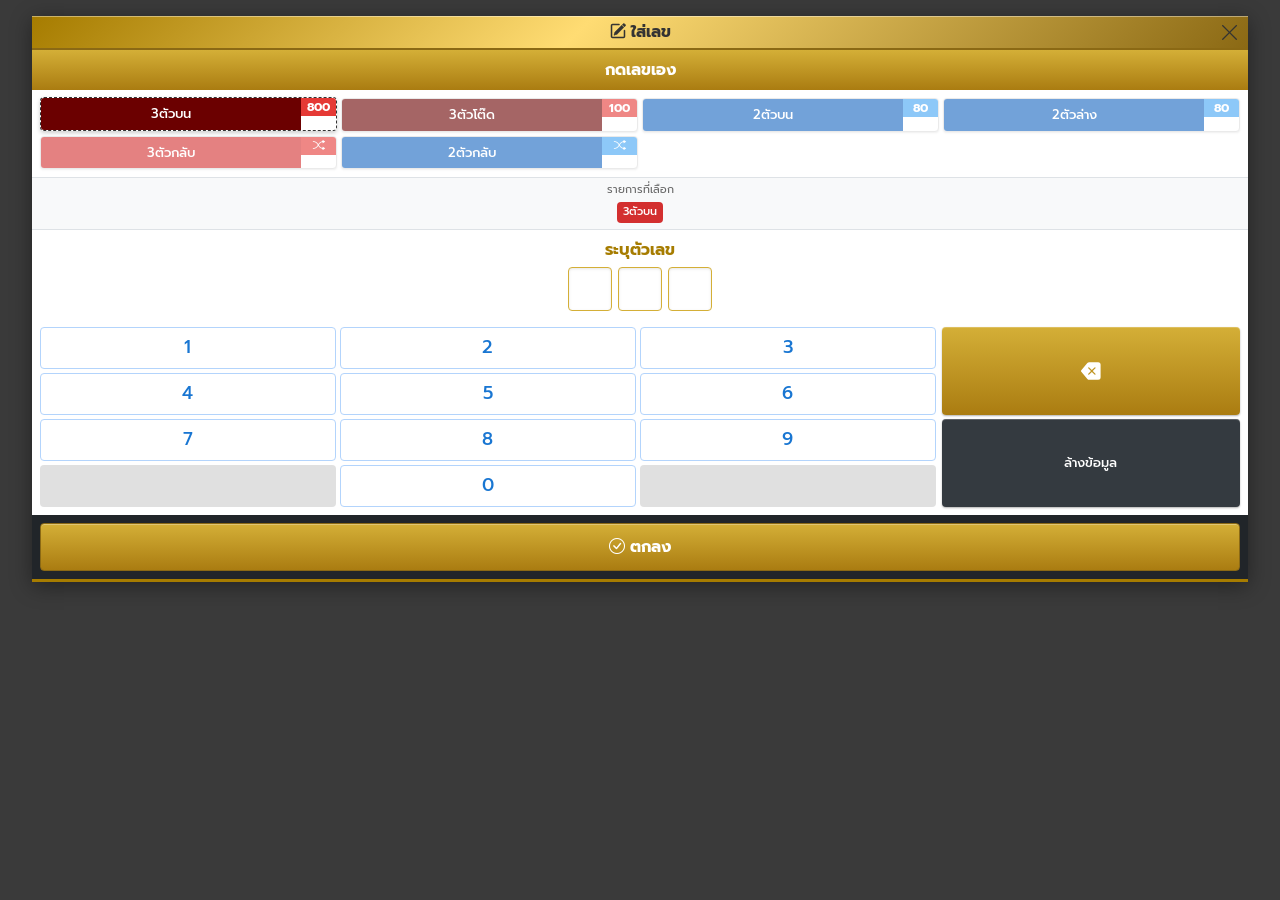
==== add.html @ a5f33540 "เพิ่มบวกเเบบเร็ว" ====
<!DOCTYPE html>
<html lang="th">

<head>
  <meta charset="UTF-8">
  <meta name="viewport" content="width=device-width, initial-scale=1.0">
  <title>เพิ่มรายการ</title>
  <link href="https://fonts.googleapis.com/css2?family=Prompt:wght@400;500;600;700&display=swap" rel="stylesheet">
  <link href="https://cdn.jsdelivr.net/npm/bootstrap@5.3.3/dist/css/bootstrap.min.css" rel="stylesheet">
  <link rel="stylesheet" href="https://cdn.jsdelivr.net/npm/bootstrap-icons/font/bootstrap-icons.css">
  <link rel="stylesheet" href="style.css">
</head>

<body>
  <div class="container-custom mx-auto">
    <!-- Header Bar -->
    <div class="header-bar d-flex align-items-center justify-content-center position-relative px-2 py-1">
      <span class="fw-bold" style="font-size: 16px;"><i class="bi bi-pencil-square" style="-webkit-text-stroke: 0.5px;"></i> ใส่เลข</span>
      <a href="index.html" class="position-absolute end-0 me-2" style="color: #333; text-decoration: none; font-size: 20px;" aria-label="กลับหน้าหลัก">
        <i class="bi bi-x-lg"></i>
      </a>
    </div>

    <!-- Add Panel (always visible on this page) -->
    <div class="add-panel" style="background: #fff;">
      
      <!-- Top Tabs -->
      <div class="d-flex">
        <div class="flex-grow-1 text-center py-2 fw-bold" style="background: linear-gradient(180deg, #d4af37 0%, #aa7c11 100%); color: #fff;">กดเลขเอง</div>
      </div>

      <!-- Bet Type Selector (Grid) -->
      <div class="bet-type-grid p-2">
        <button class="bet-btn active" data-type="three_top" onclick="toggleBetType('three_top')">
          <div class="btn-name bg-darkred">3ตัวบน</div><div class="btn-val bg-lightred">800</div>
        </button>
        <button class="bet-btn" data-type="three_tod" onclick="toggleBetType('three_tod')">
          <div class="btn-name bg-darkred">3ตัวโต๊ด</div><div class="btn-val bg-lightred">100</div>
        </button>
        <button class="bet-btn" data-type="two_top" onclick="toggleBetType('two_top')">
          <div class="btn-name bg-blue">2ตัวบน</div><div class="btn-val bg-lightblue">80</div>
        </button>
        <button class="bet-btn" data-type="two_bot" onclick="toggleBetType('two_bot')">
          <div class="btn-name bg-blue">2ตัวล่าง</div><div class="btn-val bg-lightblue">80</div>
        </button>
        <button class="bet-btn reverse" data-type="three_reverse" onclick="toggleBetType('three_reverse')">
          <div class="btn-name bg-red">3ตัวกลับ</div><div class="btn-val bg-lightred"><i class="bi bi-shuffle"></i></div>
        </button>
        <button class="bet-btn reverse" data-type="two_reverse" onclick="toggleBetType('two_reverse')">
          <div class="btn-name bg-blue">2ตัวกลับ</div><div class="btn-val bg-lightblue"><i class="bi bi-shuffle"></i></div>
        </button>
      </div>

      <!-- Selected Tags -->
      <div class="text-center py-1 bg-light border-top border-bottom">
        <div style="font-size: 11px; color: #666; margin-bottom: 2px;">รายการที่เลือก</div>
        <div class="selected-tags-bar justify-content-center" id="selectedTags"></div>
      </div>

      <!-- Number Input Boxes -->
      <div class="text-center py-2 bg-white">
        <div style="color: #a67c00; font-size: 16px; font-weight: bold; margin-bottom: 5px;">ระบุตัวเลข</div>
        <div class="number-boxes" id="numberBoxes">
          <div class="num-box"></div>
          <div class="num-box"></div>
          <div class="num-box"></div>
        </div>
        <input type="hidden" id="inputNumber">
      </div>

      <div class="reverse-preview mx-2" id="reversePreview" style="display:none;"></div>

      <!-- Numpad -->
      <div class="numpad-wrapper p-2 bg-white">
        <div class="numpad-grid">
          <button class="num-btn" onclick="numpadPress('1')">1</button>
          <button class="num-btn" onclick="numpadPress('2')">2</button>
          <button class="num-btn" onclick="numpadPress('3')">3</button>
          <button class="num-btn" onclick="numpadPress('4')">4</button>
          <button class="num-btn" onclick="numpadPress('5')">5</button>
          <button class="num-btn" onclick="numpadPress('6')">6</button>
          <button class="num-btn" onclick="numpadPress('7')">7</button>
          <button class="num-btn" onclick="numpadPress('8')">8</button>
          <button class="num-btn" onclick="numpadPress('9')">9</button>
          <button class="num-btn empty" disabled></button>
          <button class="num-btn" onclick="numpadPress('0')">0</button>
          <button class="num-btn empty" disabled></button>
        </div>
        <div class="numpad-actions">
          <button class="action-btn btn-backspace" onclick="numpadDelete()">
            <svg xmlns="http://www.w3.org/2000/svg" width="20" height="20" fill="currentColor" class="bi bi-backspace-fill" viewBox="0 0 16 16">
              <path d="M15.683 3a2 2 0 0 0-2-2h-7.08a2 2 0 0 0-1.519.698L.241 7.35a1 1 0 0 0 0 1.302l4.843 5.65A2 2 0 0 0 6.603 15h7.08a2 2 0 0 0 2-2zM5.829 5.854a.5.5 0 1 1 .707-.708l2.147 2.147 2.146-2.147a.5.5 0 1 1 .707.708L9.39 8l2.146 2.146a.5.5 0 0 1-.707.708L8.683 8.707l-2.147 2.147a.5.5 0 0 1-.707-.708L7.976 8z"/>
            </svg>
          </button>
          <button class="action-btn btn-clear" onclick="numpadClearAll()">ล้างข้อมูล</button>
        </div>
      </div>

      <!-- Submit Button -->
      <div class="p-2 bg-dark">
        <input type="hidden" id="inputRate" value="">
        <button class="btn-gold-action w-100" onclick="addEntry()" style="height: 48px; padding: 0; font-size: 16px;">
          <i class="bi bi-check-circle"></i> ตกลง
        </button>
      </div>

    </div>
  </div>

  <script src="https://cdn.jsdelivr.net/npm/bootstrap@5.3.3/dist/js/bootstrap.bundle.min.js"></script>
  <script src="add.js"></script>
</body>

</html>
---- style.css ----
/* === Base === */
body {
  font-family: 'Prompt', sans-serif;
  background: #3a3a3a;
  min-height: 100vh;
  padding: 16px 0;
  font-size: 16px;
}

.container-custom {
  max-width: 1600px;
  width: 95%;
  margin: 0 auto;
  background: #4a4a4a;
  box-shadow: 0 4px 20px rgba(0, 0, 0, .4);
  overflow: hidden;
}

/* === Header Bar === */
.header-bar {
  background: linear-gradient(135deg, #a67c00 0%, #ffdc73 45%, #8b6914 100%);
  border-bottom: 2px solid #8b6914;
  font-size: 16px;
  color: #333;
  min-height: auto;
  box-shadow: inset 0 1px 0 rgba(255, 255, 255, 0.4);
}

/* === Add Panel (Full Page) === */
.add-panel {
  border-bottom: 3px solid #a67c00;
}

/* === Bet Type Selector (Grid) === */
.bet-type-grid {
  display: grid;
  grid-template-columns: repeat(4, 1fr);
  gap: 4px;
}

.bet-btn {
  display: flex;
  padding: 0;
  border: 1px solid lab(88.12% 0 -0.01);
  border-radius: 4px;
  overflow: hidden;
  color: white;
  font-family: 'Prompt', sans-serif;
  font-size: 13px;
  cursor: pointer;
  background: white;
  opacity: 0.6;
  transition: all 0.2s;
  box-shadow: 0 1px 2px rgba(0,0,0,0.1);
}

.bet-btn.active {
  opacity: 1;
  border: 1px dashed #333;
  transform: translateY(-1px);
  box-shadow: 0 2px 4px rgba(0,0,0,0.2);
}

.bet-btn .btn-name {
  flex: 1;
  padding: 6px 2px;
  text-align: center;
  font-weight: 500;
}

.bet-btn .btn-val {
  width: 35px;
  display: flex;
  align-items: center;
  justify-content: center;
  font-size: 12px;
  font-weight: 700;
}

.bg-darkred { background: #6b0000; }
.bg-lightred { background: #e53935; }
.bg-red { background: #d32f2f; }
.bg-blue { background: #1565c0; }
.bg-lightblue { background: #42a5f5; color: #fff; }

/* === Selected Tags Bar === */
.selected-tags-bar {
  display: flex;
  flex-wrap: wrap;
  gap: 4px;
  min-height: 24px;
  align-items: center;
}

.selected-tag {
  display: inline-flex;
  align-items: center;
  padding: 2px 6px;
  color: #fff;
  font-family: 'Prompt', sans-serif;
  font-size: 11px;
  font-weight: 500;
  border-radius: 4px;
}

/* === Number Input Boxes === */
.number-boxes {
  display: flex;
  justify-content: center;
  gap: 6px;
}

.num-box {
  width: 44px;
  height: 44px;
  border: 1px solid #d4af37;
  border-radius: 4px;
  display: flex;
  align-items: center;
  justify-content: center;
  font-size: 24px;
  font-weight: bold;
  color: #333;
  background: white;
  box-shadow: inset 0 1px 3px rgba(0,0,0,0.1);
}

/* === Numpad === */
.numpad-wrapper {
  display: flex;
  gap: 6px;
}

.numpad-grid {
  flex: 3;
  display: grid;
  grid-template-columns: repeat(3, 1fr);
  grid-template-rows: repeat(4, 42px);
  gap: 4px;
}

.num-btn {
  background: white;
  border: 1px solid #b3d4fc;
  border-radius: 4px;
  color: #1976d2;
  font-size: 18px;
  font-weight: 500;
  cursor: pointer;
}

.num-btn:active {
  background: #e3f2fd;
}

.num-btn.empty {
  background: #e0e0e0;
  border: none;
}

.numpad-actions {
  flex: 1;
  display: flex;
  flex-direction: column;
  gap: 4px;
}

.action-btn {
  flex: 1;
  border: none;
  border-radius: 4px;
  color: white;
  font-weight: 500;
  font-size: 13px;
  cursor: pointer;
  font-family: 'Prompt', sans-serif;
  box-shadow: inset 0 1px 0 rgba(255,255,255,0.2), 0 1px 2px rgba(0,0,0,0.3);
}

.btn-backspace {
  background: linear-gradient(180deg, #d4af37 0%, #aa7c11 100%);
  display: flex;
  align-items: center;
  justify-content: center;
}

.btn-clear {
  background: #343a40;
}

/* === Bottom Actions === */
.btn-gold-action {
  background: linear-gradient(180deg, #d4af37 0%, #aa7c11 100%);
  border: 1px solid #8b6914;
  border-radius: 4px;
  color: #fff;
  font-family: 'Prompt', sans-serif;
  font-weight: bold;
  cursor: pointer;
  box-shadow: inset 0 1px 0 rgba(255,255,255,0.3);
}

.btn-gold-action:active {
  background: linear-gradient(180deg, #aa7c11 0%, #d4af37 100%);
}
/* === Preview (shows all selected types) === */
.reverse-preview {
  margin-top: 10px;
  padding: 8px 0;
  background: rgba(0,0,0,0.25);
  border-radius: 6px;
  overflow: hidden;
}

.preview-group {
  display: flex;
  align-items: center;
  gap: 8px;
  padding: 5px 12px;
  border-bottom: 1px solid rgba(255,255,255,0.06);
}

.preview-group:last-of-type {
  border-bottom: none;
}

.preview-section-label {
  flex: 0 0 auto;
  min-width: 90px;
  color: #ffdc73;
  font-family: 'Prompt', sans-serif;
  font-size: 13px;
  font-weight: 600;
}

.preview-section-label.reverse-label {
  color: #ff8a50;
}

.preview-nums-wrap {
  display: flex;
  flex-wrap: wrap;
  gap: 5px;
}

.preview-num {
  display: inline-flex;
  align-items: center;
  justify-content: center;
  min-width: 38px;
  padding: 3px 8px;
  background: linear-gradient(135deg, #a67c00, #d4a017);
  color: #ffffff;
  font-family: 'Prompt', sans-serif;
  font-size: 14px;
  font-weight: 700;
  border-radius: 4px;
  letter-spacing: 2px;
  box-shadow: 0 1px 3px rgba(0,0,0,0.3);
}

.preview-num.reverse-num {
  background: linear-gradient(135deg, #b33a00, #e85d26);
}

.preview-total {
  text-align: right;
  padding: 4px 12px 2px;
  color: #aaa;
  font-size: 12px;
  font-family: 'Prompt', sans-serif;
}


/* === Shake Animation === */
@keyframes shake {
  0%, 100% { transform: translateX(0); }
  10%, 30%, 50%, 70%, 90% { transform: translateX(-4px); }
  20%, 40%, 60%, 80% { transform: translateX(4px); }
}

.shake {
  animation: shake 0.5s ease;
}

/* === Section Header === */
.section-header {
  background: #eeeaea;
  border-bottom: 1px solid #ddd;
  padding: 4px 50px 4px 0;
  font-size: 20px;
  color: #000000;
  font-weight: normal;
  display: grid;
  grid-template-columns: 60px 75px 2fr 160px 2fr 40px;
  column-gap: 0;
  align-items: center;
  margin-top: 20px;
}

.section-header:first-of-type {
  margin-top: 8px;
}

.section-header .col-idx {
  font-weight: bold;
  background: #eeeaea;
}

.section-header .section-title {
  grid-column: span 2;
  white-space: nowrap;
}

.section-title.green {
  color: #b58900;
  font-size: 24px;
  font-weight: normal;
}

.section-title.orange {
  color: #b58900;
  font-size: 24px;
  font-weight: normal;
}

.btn-add {
  background: #4caf50;
  border: none;
  color: #fff;
  border-radius: 50%;
  width: 40px;
  height: 40px;
  font-size: 28px;
  line-height: 1;
  display: inline-flex;
  align-items: center;
  justify-content: center;
}

.btn-add:hover {
  background: #45a045;
}

/* === Entry Rows === */
.entry-row {
  background: #dc948e; /* Pink default */
  border-bottom: 1px solid #ddd;
  display: grid;
  grid-template-columns: 60px 75px 2fr 160px 2fr 40px;
  column-gap: 0;
  align-items: stretch;
  min-height: 44px;
  padding-right: 50px;
}

.entry-row.white-bg {
  background: #ffffffde;
}

/* ตัวอย่างสำหรับช่องตารางสีเขียว */
.highlight-number {
  font-family: Tahoma, sans-serif;
  font-weight: bold;
  font-size: 22px;
  color: #ffffff;
  display: flex;
  align-items: center;
  justify-content: center;
  text-align: center;
  background: #28a745;
  width: 100%;
  height: 100%;
  border: none;
  border-radius: 0;
  outline: none;
  cursor: text;
}

.highlight-number:focus {
  box-shadow: inset 0 0 0 2px #fff;
}

.col-idx {
  background: #c2c0c0;
  display: flex;
  align-items: center;
  justify-content: center;
  color: #000000;
  font-weight: normal;
  font-size: 18px;
  font-family: Tahoma, sans-serif;
  height: 100%;
  width: 60px;
}

/* แยกส่วนหัวให้มีระยะห่างกับชื่อหมวดหมู่ */
.section-header .col-idx {
  justify-content: flex-start;
  padding-left: 8px;
  font-size: 18px;
}

.section-title {
  margin-left: 0;
  font-size: 20px;
  color: #b58900;
  white-space: nowrap;
  display: block;
  font-weight: normal;
}

.section-header .col-num {
  width: auto;
  padding-left: 8px;
}

.col-num {
  width: auto;
  display: flex;
  justify-content: flex-start;
  align-items: center;
  margin-right: 2px;
}

.col-rate {
  width: 80px;
  text-align: center;
  font-weight: 500;
  display: flex;
  align-items: center;
  justify-content: center !important;
  white-space: nowrap;
  font-size: 20px;
  color: #000000;
  width: 160px;
  text-align: center;
}

.section-header .col-rate {
  color: #0770e8;
  display: flex;
  align-items: center;
  justify-content: center;
  font-size: 22px;
  font-weight: normal;
  width: 100%;
  text-align: center;
  white-space: nowrap;
}

.section-header .col-win {
  display: flex;
  font-size: 22px;
  font-weight: normal;
  grid-column: span 1;
  justify-content: flex-start;
  align-items: center;
  padding-left: 10px;
  white-space: nowrap;
}

.entry-row .col-rate {
  font-family: Tahoma, sans-serif;
}

.input-rate-edit {
  text-align: center;
  width: 100%;
  background: transparent !important;
  border: none !important;
  box-shadow: none !important;
  font-family: Tahoma, sans-serif;
  font-weight: 500;
  font-size: 20px !important;
  color: #000 !important;
  padding: 0 !important;
  height: auto !important;
  cursor: text;
}

.input-rate-edit:focus {
  outline: 1px dashed #999;
}

.input-amount {
  width: 100%;
  margin-left: 0 !important;
}

.col-win {
  font-weight: 500;
  width: 100%;
  display: flex;
  align-items: center;
  justify-content: flex-start;
  padding: 0 10px;
}

.col-del {
  width: 40px;
  text-align: center;
  display: flex;
  align-items: center;
  justify-content: center;
  margin-left: 10px;
}

input {
  font-family: Tahoma, sans-serif;
}

/* ตัวอย่างสำหรับช่องกรอกข้อความทั่วไป */
.normal-input {
  font-family: Tahoma, sans-serif;
  font-weight: normal;
  font-size: 20px !important;
  color: #000;
  border: 1px solid #999;
  background: #fff;
  height: 34px !important;
  padding: 0 10px !important;
  margin: 2px 0;
}

/* === Delete Button (Gold 3D) === */
.btn-del {
  background: linear-gradient(135deg, #a67c00 0%, #ffdc73 45%, #8b6914 100%);
  border: 1px solid #8b6914;
  color: #72560f;
  border-radius: 4px;
  width: 30px;
  height: 40px;
  font-size: 20px;
  display: inline-flex;
  align-items: center;
  justify-content: center;
  box-shadow: inset 0 1px 0 rgba(255, 255, 255, 0.4), 0 2px 4px rgba(0, 0, 0, 0.6);
  cursor: pointer;
  padding: 0;
  transition: transform 0.1s;
}

.btn-del i {
  -webkit-text-stroke: 0.5px #72560f;
}

.btn-del:active {
  box-shadow: inset 0 1px 3px rgba(0, 0, 0, 0.4);
  transform: translateY(1px);
}

.btn-del:hover {
  filter: brightness(1.1);
}

.btn-del:active {
  filter: brightness(.95);
  box-shadow: inset 0 2px 4px rgba(0, 0, 0, .3);
}

/* === Remove Number Input Spinners === */
input[type="number"]::-webkit-outer-spin-button,
input[type="number"]::-webkit-inner-spin-button {
  -webkit-appearance: none;
  margin: 0;
}

input[type="number"] {
  -moz-appearance: textfield;
}

/* === Fixed Bottom Quick Price === */
.fixed-bottom-numpad {
  position: fixed;
  bottom: 0;
  left: 50%;
  transform: translateX(-50%);
  width: 100%;
  max-width: 1600px;
  z-index: 1000;
  border-top: 2px solid #d4af37 !important;
}

.quick-price-grid-v {
  display: flex;
  flex-direction: column;
  gap: 4px;
}

.numpad-grid.mini {
  display: grid;
  grid-template-columns: repeat(3, 1fr);
  grid-template-rows: repeat(4, 32px);
  gap: 4px;
}

.numpad-grid.mini .num-btn {
  font-size: 14px;
}

.quick-price-btn {
  background: #d1d1d1;
  border: 1px solid #a3a3a3;
  border-radius: 4px;
  padding: 6px 0;
  font-family: 'Prompt', sans-serif;
  font-weight: 600;
  color: #333;
  cursor: pointer;
  transition: all 0.1s;
  font-size: 14px;
}

.quick-price-btn:active {
  background: #bfbfbf;
  transform: translateY(1px);
}

.quick-price-btn.wide {
  grid-column: span 1;
  margin-top: 0;
}
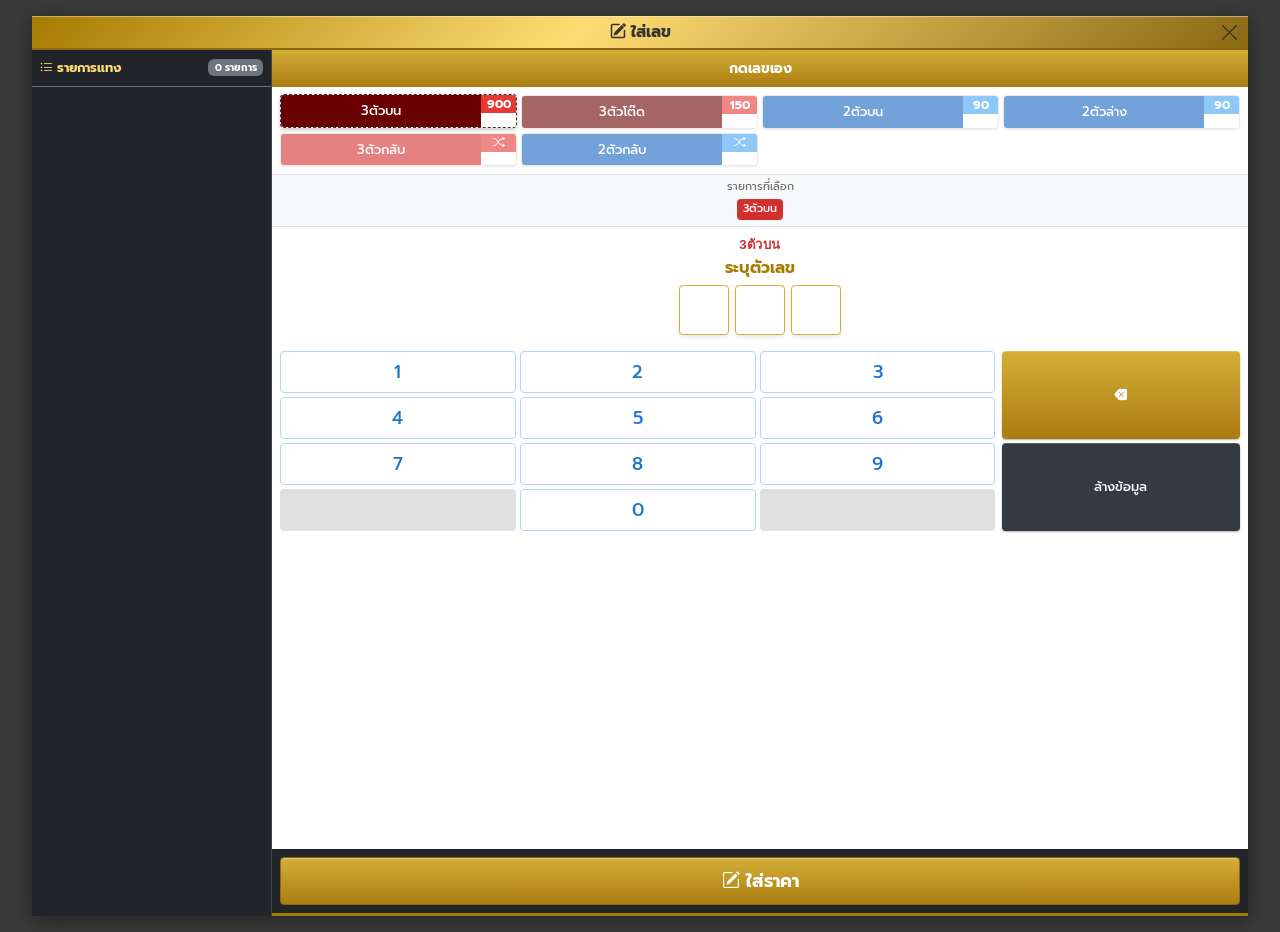
==== commit 8660c75b: "เเก้ฟังก์ชั่น" ====
--- a/add.html
+++ b/add.html
@@ -12,98 +12,111 @@
 </head>
 
 <body>
-  <div class="container-custom mx-auto">
+  <div class="container-custom mx-auto d-flex flex-column" style="height: 100vh;">
     <!-- Header Bar -->
-    <div class="header-bar d-flex align-items-center justify-content-center position-relative px-2 py-1">
+    <div class="header-bar d-flex align-items-center justify-content-center position-relative px-2 py-1 flex-shrink-0">
       <span class="fw-bold" style="font-size: 16px;"><i class="bi bi-pencil-square" style="-webkit-text-stroke: 0.5px;"></i> ใส่เลข</span>
       <a href="index.html" class="position-absolute end-0 me-2" style="color: #333; text-decoration: none; font-size: 20px;" aria-label="กลับหน้าหลัก">
         <i class="bi bi-x-lg"></i>
       </a>
     </div>
 
-    <!-- Add Panel (always visible on this page) -->
-    <div class="add-panel" style="background: #fff;">
-      
-      <!-- Top Tabs -->
-      <div class="d-flex">
-        <div class="flex-grow-1 text-center py-2 fw-bold" style="background: linear-gradient(180deg, #d4af37 0%, #aa7c11 100%); color: #fff;">กดเลขเอง</div>
-      </div>
-
-      <!-- Bet Type Selector (Grid) -->
-      <div class="bet-type-grid p-2">
-        <button class="bet-btn active" data-type="three_top" onclick="toggleBetType('three_top')">
-          <div class="btn-name bg-darkred">3ตัวบน</div><div class="btn-val bg-lightred">800</div>
-        </button>
-        <button class="bet-btn" data-type="three_tod" onclick="toggleBetType('three_tod')">
-          <div class="btn-name bg-darkred">3ตัวโต๊ด</div><div class="btn-val bg-lightred">100</div>
-        </button>
-        <button class="bet-btn" data-type="two_top" onclick="toggleBetType('two_top')">
-          <div class="btn-name bg-blue">2ตัวบน</div><div class="btn-val bg-lightblue">80</div>
-        </button>
-        <button class="bet-btn" data-type="two_bot" onclick="toggleBetType('two_bot')">
-          <div class="btn-name bg-blue">2ตัวล่าง</div><div class="btn-val bg-lightblue">80</div>
-        </button>
-        <button class="bet-btn reverse" data-type="three_reverse" onclick="toggleBetType('three_reverse')">
-          <div class="btn-name bg-red">3ตัวกลับ</div><div class="btn-val bg-lightred"><i class="bi bi-shuffle"></i></div>
-        </button>
-        <button class="bet-btn reverse" data-type="two_reverse" onclick="toggleBetType('two_reverse')">
-          <div class="btn-name bg-blue">2ตัวกลับ</div><div class="btn-val bg-lightblue"><i class="bi bi-shuffle"></i></div>
-        </button>
-      </div>
-
-      <!-- Selected Tags -->
-      <div class="text-center py-1 bg-light border-top border-bottom">
-        <div style="font-size: 11px; color: #666; margin-bottom: 2px;">รายการที่เลือก</div>
-        <div class="selected-tags-bar justify-content-center" id="selectedTags"></div>
-      </div>
-
-      <!-- Number Input Boxes -->
-      <div class="text-center py-2 bg-white">
-        <div style="color: #a67c00; font-size: 16px; font-weight: bold; margin-bottom: 5px;">ระบุตัวเลข</div>
-        <div class="number-boxes" id="numberBoxes">
-          <div class="num-box"></div>
-          <div class="num-box"></div>
-          <div class="num-box"></div>
+    <!-- Main Content Area -->
+    <div class="d-flex flex-grow-1 overflow-hidden">
+      <!-- Left Sidebar: Added Entries List -->
+      <div class="sidebar bg-dark text-white p-0 flex-shrink-0" style="width: 240px; overflow-y: auto; border-right: 1px solid #444;">
+        <div class="sidebar-header p-2 d-flex justify-content-between align-items-center border-bottom border-secondary sticky-top bg-dark">
+          <span class="fw-bold" style="font-size: 13px; color: #ffdc73;"><i class="bi bi-list-ul"></i> รายการแทง</span>
+          <span class="badge bg-secondary" id="sidebarCount" style="font-size: 10px;">0 รายการ</span>
         </div>
-        <input type="hidden" id="inputNumber">
-      </div>
-
-      <div class="reverse-preview mx-2" id="reversePreview" style="display:none;"></div>
-
-      <!-- Numpad -->
-      <div class="numpad-wrapper p-2 bg-white">
-        <div class="numpad-grid">
-          <button class="num-btn" onclick="numpadPress('1')">1</button>
-          <button class="num-btn" onclick="numpadPress('2')">2</button>
-          <button class="num-btn" onclick="numpadPress('3')">3</button>
-          <button class="num-btn" onclick="numpadPress('4')">4</button>
-          <button class="num-btn" onclick="numpadPress('5')">5</button>
-          <button class="num-btn" onclick="numpadPress('6')">6</button>
-          <button class="num-btn" onclick="numpadPress('7')">7</button>
-          <button class="num-btn" onclick="numpadPress('8')">8</button>
-          <button class="num-btn" onclick="numpadPress('9')">9</button>
-          <button class="num-btn empty" disabled></button>
-          <button class="num-btn" onclick="numpadPress('0')">0</button>
-          <button class="num-btn empty" disabled></button>
-        </div>
-        <div class="numpad-actions">
-          <button class="action-btn btn-backspace" onclick="numpadDelete()">
-            <svg xmlns="http://www.w3.org/2000/svg" width="20" height="20" fill="currentColor" class="bi bi-backspace-fill" viewBox="0 0 16 16">
-              <path d="M15.683 3a2 2 0 0 0-2-2h-7.08a2 2 0 0 0-1.519.698L.241 7.35a1 1 0 0 0 0 1.302l4.843 5.65A2 2 0 0 0 6.603 15h7.08a2 2 0 0 0 2-2zM5.829 5.854a.5.5 0 1 1 .707-.708l2.147 2.147 2.146-2.147a.5.5 0 1 1 .707.708L9.39 8l2.146 2.146a.5.5 0 0 1-.707.708L8.683 8.707l-2.147 2.147a.5.5 0 0 1-.707-.708L7.976 8z"/>
-            </svg>
-          </button>
-          <button class="action-btn btn-clear" onclick="numpadClearAll()">ล้างข้อมูล</button>
+        <div id="sidebarList" class="p-0">
+          <!-- Rendered in JS -->
         </div>
       </div>
 
-      <!-- Submit Button -->
-      <div class="p-2 bg-dark">
-        <input type="hidden" id="inputRate" value="">
-        <button class="btn-gold-action w-100" onclick="addEntry()" style="height: 48px; padding: 0; font-size: 16px;">
-          <i class="bi bi-check-circle"></i> ตกลง
-        </button>
+      <!-- Right: Add Panel -->
+      <div class="add-panel flex-grow-1 d-flex flex-column" style="background: #fff; overflow-y: auto;">
+        
+        <div class="flex-grow-1">
+          <!-- Top Tabs (Informative only) -->
+          <div class="text-center py-2 fw-bold" style="background: linear-gradient(180deg, #d4af37 0%, #aa7c11 100%); color: #fff; font-size: 14px;">กดเลขเอง</div>
+
+          <!-- Bet Type Selector (Grid) -->
+          <div class="bet-type-grid p-2">
+            <button class="bet-btn active" data-type="three_top" onclick="toggleBetType('three_top')">
+              <div class="btn-name bg-darkred">3ตัวบน</div><div class="btn-val bg-lightred">900</div>
+            </button>
+            <button class="bet-btn" data-type="three_tod" onclick="toggleBetType('three_tod')">
+              <div class="btn-name bg-darkred">3ตัวโต๊ด</div><div class="btn-val bg-lightred">150</div>
+            </button>
+            <button class="bet-btn" data-type="two_top" onclick="toggleBetType('two_top')">
+              <div class="btn-name bg-blue">2ตัวบน</div><div class="btn-val bg-lightblue">90</div>
+            </button>
+            <button class="bet-btn" data-type="two_bot" onclick="toggleBetType('two_bot')">
+              <div class="btn-name bg-blue">2ตัวล่าง</div><div class="btn-val bg-lightblue">90</div>
+            </button>
+            <button class="bet-btn reverse" data-type="three_reverse" onclick="toggleBetType('three_reverse')">
+              <div class="btn-name bg-red">3ตัวกลับ</div><div class="btn-val bg-lightred"><i class="bi bi-shuffle"></i></div>
+            </button>
+            <button class="bet-btn reverse" data-type="two_reverse" onclick="toggleBetType('two_reverse')">
+              <div class="btn-name bg-blue">2ตัวกลับ</div><div class="btn-val bg-lightblue"><i class="bi bi-shuffle"></i></div>
+            </button>
+          </div>
+
+          <!-- Selected Tags -->
+          <div class="text-center py-1 bg-light border-top border-bottom">
+            <div style="font-size: 11px; color: #666; margin-bottom: 2px;">รายการที่เลือก</div>
+            <div class="selected-tags-bar justify-content-center" id="selectedTags"></div>
+          </div>
+
+          <!-- Number Input Boxes -->
+          <div class="text-center py-2 bg-white">
+            <div id="currentBetTypeLabel" style="font-size: 13px; color: #d32f2f; font-weight: 600; margin-bottom: 2px;">3ตัวบน</div>
+            <div style="color: #a67c00; font-size: 16px; font-weight: bold; margin-bottom: 5px;">ระบุตัวเลข</div>
+            <div class="number-boxes" id="numberBoxes">
+              <div class="num-box"></div>
+              <div class="num-box"></div>
+              <div class="num-box"></div>
+            </div>
+            <input type="hidden" id="inputNumber">
+          </div>
+
+          <div class="reverse-preview mx-2" id="reversePreview" style="display:none;"></div>
+
+          <!-- Numpad -->
+          <div class="numpad-wrapper p-2 bg-white">
+            <div class="numpad-grid">
+              <button class="num-btn" onclick="numpadPress('1')">1</button>
+              <button class="num-btn" onclick="numpadPress('2')">2</button>
+              <button class="num-btn" onclick="numpadPress('3')">3</button>
+              <button class="num-btn" onclick="numpadPress('4')">4</button>
+              <button class="num-btn" onclick="numpadPress('5')">5</button>
+              <button class="num-btn" onclick="numpadPress('6')">6</button>
+              <button class="num-btn" onclick="numpadPress('7')">7</button>
+              <button class="num-btn" onclick="numpadPress('8')">8</button>
+              <button class="num-btn" onclick="numpadPress('9')">9</button>
+              <button class="num-btn empty" disabled></button>
+              <button class="num-btn" onclick="numpadPress('0')">0</button>
+              <button class="num-btn empty" disabled></button>
+            </div>
+            <div class="numpad-actions">
+              <button class="action-btn btn-backspace" onclick="numpadDelete()">
+                <i class="bi bi-backspace-fill"></i>
+              </button>
+              <button class="action-btn btn-clear" onclick="numpadClearAll()">ล้างข้อมูล</button>
+            </div>
+          </div>
+        </div>
+
+        <!-- Submit Button -->
+        <div class="p-2 bg-dark mt-auto">
+          <input type="hidden" id="inputRate" value="">
+          <button class="btn-gold-action w-100" onclick="window.location.href='index.html'" style="height: 48px; padding: 0; font-size: 18px;">
+            <i class="bi bi-pencil-square"></i> ใส่ราคา
+          </button>
+        </div>
+
       </div>
-
     </div>
   </div>
 
--- a/style.css
+++ b/style.css
@@ -51,14 +51,14 @@
   background: white;
   opacity: 0.6;
   transition: all 0.2s;
-  box-shadow: 0 1px 2px rgba(0,0,0,0.1);
+  box-shadow: 0 1px 2px rgba(0, 0, 0, 0.1);
 }
 
 .bet-btn.active {
   opacity: 1;
   border: 1px dashed #333;
   transform: translateY(-1px);
-  box-shadow: 0 2px 4px rgba(0,0,0,0.2);
+  box-shadow: 0 2px 4px rgba(0, 0, 0, 0.2);
 }
 
 .bet-btn .btn-name {
@@ -77,11 +77,26 @@
   font-weight: 700;
 }
 
-.bg-darkred { background: #6b0000; }
-.bg-lightred { background: #e53935; }
-.bg-red { background: #d32f2f; }
-.bg-blue { background: #1565c0; }
-.bg-lightblue { background: #42a5f5; color: #fff; }
+.bg-darkred {
+  background: #6b0000;
+}
+
+.bg-lightred {
+  background: #e53935;
+}
+
+.bg-red {
+  background: #d32f2f;
+}
+
+.bg-blue {
+  background: #1565c0;
+}
+
+.bg-lightblue {
+  background: #42a5f5;
+  color: #fff;
+}
 
 /* === Selected Tags Bar === */
 .selected-tags-bar {
@@ -122,7 +137,7 @@
   font-weight: bold;
   color: #333;
   background: white;
-  box-shadow: inset 0 1px 3px rgba(0,0,0,0.1);
+  box-shadow: inset 0 1px 3px rgba(0, 0, 0, 0.1);
 }
 
 /* === Numpad === */
@@ -174,7 +189,7 @@
   font-size: 13px;
   cursor: pointer;
   font-family: 'Prompt', sans-serif;
-  box-shadow: inset 0 1px 0 rgba(255,255,255,0.2), 0 1px 2px rgba(0,0,0,0.3);
+  box-shadow: inset 0 1px 0 rgba(255, 255, 255, 0.2), 0 1px 2px rgba(0, 0, 0, 0.3);
 }
 
 .btn-backspace {
@@ -197,17 +212,18 @@
   font-family: 'Prompt', sans-serif;
   font-weight: bold;
   cursor: pointer;
-  box-shadow: inset 0 1px 0 rgba(255,255,255,0.3);
+  box-shadow: inset 0 1px 0 rgba(255, 255, 255, 0.3);
 }
 
 .btn-gold-action:active {
   background: linear-gradient(180deg, #aa7c11 0%, #d4af37 100%);
 }
+
 /* === Preview (shows all selected types) === */
 .reverse-preview {
   margin-top: 10px;
   padding: 8px 0;
-  background: rgba(0,0,0,0.25);
+  background: rgba(0, 0, 0, 0.25);
   border-radius: 6px;
   overflow: hidden;
 }
@@ -217,7 +233,7 @@
   align-items: center;
   gap: 8px;
   padding: 5px 12px;
-  border-bottom: 1px solid rgba(255,255,255,0.06);
+  border-bottom: 1px solid rgba(255, 255, 255, 0.06);
 }
 
 .preview-group:last-of-type {
@@ -256,7 +272,7 @@
   font-weight: 700;
   border-radius: 4px;
   letter-spacing: 2px;
-  box-shadow: 0 1px 3px rgba(0,0,0,0.3);
+  box-shadow: 0 1px 3px rgba(0, 0, 0, 0.3);
 }
 
 .preview-num.reverse-num {
@@ -274,9 +290,26 @@
 
 /* === Shake Animation === */
 @keyframes shake {
-  0%, 100% { transform: translateX(0); }
-  10%, 30%, 50%, 70%, 90% { transform: translateX(-4px); }
-  20%, 40%, 60%, 80% { transform: translateX(4px); }
+
+  0%,
+  100% {
+    transform: translateX(0);
+  }
+
+  10%,
+  30%,
+  50%,
+  70%,
+  90% {
+    transform: translateX(-4px);
+  }
+
+  20%,
+  40%,
+  60%,
+  80% {
+    transform: translateX(4px);
+  }
 }
 
 .shake {
@@ -344,7 +377,8 @@
 
 /* === Entry Rows === */
 .entry-row {
-  background: #dc948e; /* Pink default */
+  background: #dc948e;
+  /* Pink default */
   border-bottom: 1px solid #ddd;
   display: grid;
   grid-template-columns: 60px 75px 2fr 160px 2fr 40px;
@@ -357,6 +391,27 @@
 .entry-row.white-bg {
   background: #ffffffde;
 }
+
+.bg-top-3 {
+  background: #d48a8a !important;
+}
+
+/* สามตัวบน */
+.bg-tod-3 {
+  background: #d48a8a !important;
+}
+
+/* สามตัวโต๊ด */
+.bg-top-2 {
+  background: #d48a8a !important;
+}
+
+/* สองตัวบน (สีเข้มตามรูป) */
+.bg-bot-2 {
+  background: #d48a8a !important;
+}
+
+/* สองตัวล่าง (สีอ่อนตามรูป) */
 
 /* ตัวอย่างสำหรับช่องตารางสีเขียว */
 .highlight-number {
@@ -620,4 +675,15 @@
 .quick-price-btn.wide {
   grid-column: span 1;
   margin-top: 0;
-}+}
+/* === Sidebar Styles (Add Page) === */
+.sidebar-group-header { background: #2d2c2c; padding: 6px 12px; font-size: 13px; color: #ffdc73; border-bottom: 1px solid #444; font-weight: 600; }
+.sidebar-entry { padding: 8px 12px; display: flex; justify-content: space-between; align-items: center; border-bottom: 1px solid #333; font-size: 14px; }
+.sidebar-num { font-family: Tahoma, sans-serif; font-weight: bold; color: #fff; letter-spacing: 1px; }
+.sidebar-meta { color: #aaa; font-size: 12px; }
+.sticky-bottom { position: sticky; bottom: 0; z-index: 10; }
+
+.sidebar-entry .btn:hover { color: #ff5252 !important; transform: scale(1.1); transition: all 0.1s; }
+
+.num-box { width: 50px; height: 50px; font-size: 28px; border-color: #d4af37; box-shadow: 0 2px 4px rgba(0,0,0,0.1); }
+#currentBetTypeLabel { letter-spacing: 0.5px; text-transform: uppercase; }
